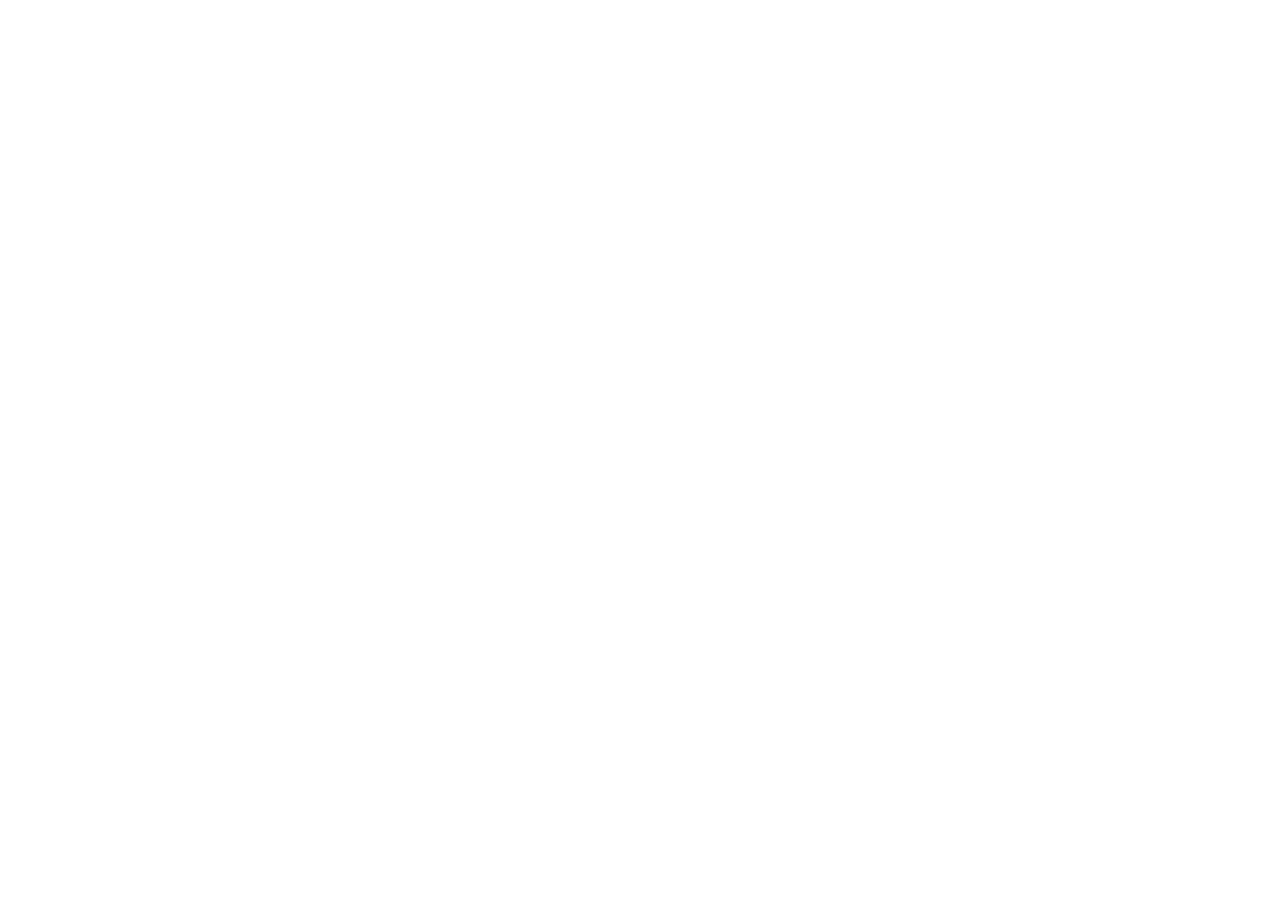
==== login.html @ 79f6e0a3 "init project" ====
<!DOCTYPE html>
<html lang="en">
<head>
    <meta charset="UTF-8">
    <meta name="viewport" content="width=device-width, initial-scale=1.0">
    <meta http-equiv="X-UA-Compatible" content="ie=edge">
    <title>Document</title>
</head>
<body>
    
</body>
</html>
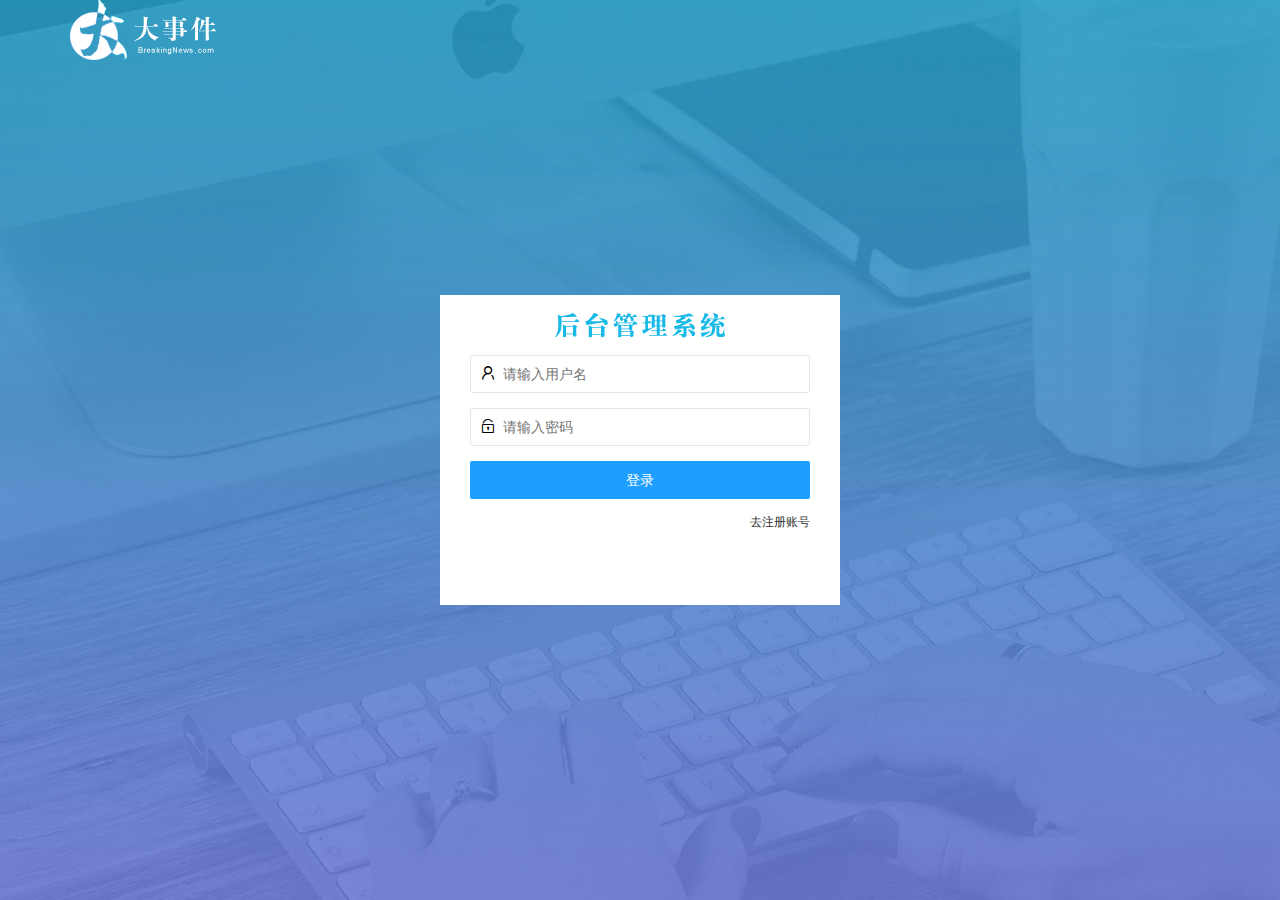
==== commit a96c4624: "完成了登录和注册功能的开发" ====
--- a/login.html
+++ b/login.html
@@ -1,12 +1,92 @@
 <!DOCTYPE html>
 <html lang="en">
+
 <head>
     <meta charset="UTF-8">
     <meta name="viewport" content="width=device-width, initial-scale=1.0">
     <meta http-equiv="X-UA-Compatible" content="ie=edge">
-    <title>Document</title>
+    <title>大事件-登录/注册</title>
+    <!-- 导入layui的css文件 -->
+    <link rel="stylesheet" href="/assets/lib/layui/css/layui.css">
+    <!-- 导入自己的css -->
+    <link rel="stylesheet" href="/assets/css/login.css">
 </head>
+
 <body>
-    
+    <!-- 头部的logo区域 -->
+    <div class="layui-main">
+        <img src="/assets/images/logo.png" alt="" />
+    </div>
+
+    <!-- 登录注册区域 -->
+    <div class="loginAndRegBox">
+        <div class="title-box"></div>
+        <!-- 登录 -->
+        <div class="login-box">
+            <!-- 表单 -->
+            <form class="layui-form" id="form_login">
+                <!-- 用户名 -->
+                <div class="layui-form-item">
+                    <i class="layui-icon layui-icon-username"></i>
+                    <input type="text" name="username" required lay-verify="required" placeholder="请输入用户名"
+                        autocomplete="off" class="layui-input" />
+                </div>
+                <!-- 密码 -->
+                <div class="layui-form-item">
+                    <i class="layui-icon layui-icon-password"></i>
+                    <input type="password" name="password" required lay-verify="required|pwd" placeholder="请输入密码"
+                        autocomplete="off" class="layui-input" />
+                </div>
+                <!-- 登录按钮 -->
+                <div class="layui-form-item">
+                    <button class="layui-btn layui-btn-fluid layui-btn-normal" lay-submit>登录</button>
+                </div>
+                <div class="layui-form-item links">
+                    <a href="JavaScript:;" id="link_reg">去注册账号</a>
+                </div>
+
+            </form>
+        </div>
+        <!-- 注册 -->
+        <div class="reg-box">
+            <form class="layui-form" id="form_reg">
+                <!-- 用户名 -->
+                <div class="layui-form-item">
+                    <i class="layui-icon layui-icon-username"></i>
+                    <input type="text" name="username" required lay-verify="required" placeholder="请输入用户名"
+                        autocomplete="off" class="layui-input" />
+                </div>
+                <!-- 密码 -->
+                <div class="layui-form-item">
+                    <i class="layui-icon layui-icon-password"></i>
+                    <input type="password" name="password" required lay-verify="required|pwd" placeholder="请输入密码"
+                        autocomplete="off" class="layui-input" />
+                </div>
+                <!-- 确认密码 -->
+                <div class="layui-form-item">
+                    <i class="layui-icon layui-icon-password"></i>
+                    <input type="password" name="repassword" required lay-verify="required|pwd|repwd" placeholder="再次确认密码"
+                        autocomplete="off" class="layui-input" />
+                </div>
+                <!-- 注册按钮 -->
+                <div class="layui-form-item">
+                    <button class="layui-btn layui-btn-fluid layui-btn-normal" lay-submit>注册</button>
+                </div>
+                <div class="layui-form-item links">
+                    <a href="JavaScript:;" id="link_login">去登录</a>
+                </div>
+            </form>
+        </div>
+    </div>
+
+    <!-- 导入layui的js文件 -->
+    <script src="/assets/lib/layui/layui.all.js"></script>
+    <!-- 导入jQuery文件 -->
+    <script src="/assets/lib/jquery.js"></script>
+    <!-- 导入自己封装的baseApi文件 -->
+    <script src="/assets/js/baseApi.js"></script>
+    <!-- 导入自己的js -->
+    <script src="/assets/js/login.js"></script>
 </body>
+
 </html>--- a/assets/lib/layui/css/layui.css
+++ b/assets/lib/layui/css/layui.css
@@ -0,0 +1,2 @@
+/** layui-v2.5.5 MIT License By https://www.layui.com */
+ .layui-inline,img{display:inline-block;vertical-align:middle}h1,h2,h3,h4,h5,h6{font-weight:400}.layui-edge,.layui-header,.layui-inline,.layui-main{position:relative}.layui-body,.layui-edge,.layui-elip{overflow:hidden}.layui-btn,.layui-edge,.layui-inline,img{vertical-align:middle}.layui-btn,.layui-disabled,.layui-icon,.layui-unselect{-moz-user-select:none;-webkit-user-select:none;-ms-user-select:none}.layui-elip,.layui-form-checkbox span,.layui-form-pane .layui-form-label{text-overflow:ellipsis;white-space:nowrap}.layui-breadcrumb,.layui-tree-btnGroup{visibility:hidden}blockquote,body,button,dd,div,dl,dt,form,h1,h2,h3,h4,h5,h6,input,li,ol,p,pre,td,textarea,th,ul{margin:0;padding:0;-webkit-tap-highlight-color:rgba(0,0,0,0)}a:active,a:hover{outline:0}img{border:none}li{list-style:none}table{border-collapse:collapse;border-spacing:0}h4,h5,h6{font-size:100%}button,input,optgroup,option,select,textarea{font-family:inherit;font-size:inherit;font-style:inherit;font-weight:inherit;outline:0}pre{white-space:pre-wrap;white-space:-moz-pre-wrap;white-space:-pre-wrap;white-space:-o-pre-wrap;word-wrap:break-word}body{line-height:24px;font:14px Helvetica Neue,Helvetica,PingFang SC,Tahoma,Arial,sans-serif}hr{height:1px;margin:10px 0;border:0;clear:both}a{color:#333;text-decoration:none}a:hover{color:#777}a cite{font-style:normal;*cursor:pointer}.layui-border-box,.layui-border-box *{box-sizing:border-box}.layui-box,.layui-box *{box-sizing:content-box}.layui-clear{clear:both;*zoom:1}.layui-clear:after{content:'\20';clear:both;*zoom:1;display:block;height:0}.layui-inline{*display:inline;*zoom:1}.layui-edge{display:inline-block;width:0;height:0;border-width:6px;border-style:dashed;border-color:transparent}.layui-edge-top{top:-4px;border-bottom-color:#999;border-bottom-style:solid}.layui-edge-right{border-left-color:#999;border-left-style:solid}.layui-edge-bottom{top:2px;border-top-color:#999;border-top-style:solid}.layui-edge-left{border-right-color:#999;border-right-style:solid}.layui-disabled,.layui-disabled:hover{color:#d2d2d2!important;cursor:not-allowed!important}.layui-circle{border-radius:100%}.layui-show{display:block!important}.layui-hide{display:none!important}@font-face{font-family:layui-icon;src:url(../font/iconfont.eot?v=250);src:url(../font/iconfont.eot?v=250#iefix) format('embedded-opentype'),url(../font/iconfont.woff2?v=250) format('woff2'),url(../font/iconfont.woff?v=250) format('woff'),url(../font/iconfont.ttf?v=250) format('truetype'),url(../font/iconfont.svg?v=250#layui-icon) format('svg')}.layui-icon{font-family:layui-icon!important;font-size:16px;font-style:normal;-webkit-font-smoothing:antialiased;-moz-osx-font-smoothing:grayscale}.layui-icon-reply-fill:before{content:"\e611"}.layui-icon-set-fill:before{content:"\e614"}.layui-icon-menu-fill:before{content:"\e60f"}.layui-icon-search:before{content:"\e615"}.layui-icon-share:before{content:"\e641"}.layui-icon-set-sm:before{content:"\e620"}.layui-icon-engine:before{content:"\e628"}.layui-icon-close:before{content:"\1006"}.layui-icon-close-fill:before{content:"\1007"}.layui-icon-chart-screen:before{content:"\e629"}.layui-icon-star:before{content:"\e600"}.layui-icon-circle-dot:before{content:"\e617"}.layui-icon-chat:before{content:"\e606"}.layui-icon-release:before{content:"\e609"}.layui-icon-list:before{content:"\e60a"}.layui-icon-chart:before{content:"\e62c"}.layui-icon-ok-circle:before{content:"\1005"}.layui-icon-layim-theme:before{content:"\e61b"}.layui-icon-table:before{content:"\e62d"}.layui-icon-right:before{content:"\e602"}.layui-icon-left:before{content:"\e603"}.layui-icon-cart-simple:before{content:"\e698"}.layui-icon-face-cry:before{content:"\e69c"}.layui-icon-face-smile:before{content:"\e6af"}.layui-icon-survey:before{content:"\e6b2"}.layui-icon-tree:before{content:"\e62e"}.layui-icon-upload-circle:before{content:"\e62f"}.layui-icon-add-circle:before{content:"\e61f"}.layui-icon-download-circle:before{content:"\e601"}.layui-icon-templeate-1:before{content:"\e630"}.layui-icon-util:before{content:"\e631"}.layui-icon-face-surprised:before{content:"\e664"}.layui-icon-edit:before{content:"\e642"}.layui-icon-speaker:before{content:"\e645"}.layui-icon-down:before{content:"\e61a"}.layui-icon-file:before{content:"\e621"}.layui-icon-layouts:before{content:"\e632"}.layui-icon-rate-half:before{content:"\e6c9"}.layui-icon-add-circle-fine:before{content:"\e608"}.layui-icon-prev-circle:before{content:"\e633"}.layui-icon-read:before{content:"\e705"}.layui-icon-404:before{content:"\e61c"}.layui-icon-carousel:before{content:"\e634"}.layui-icon-help:before{content:"\e607"}.layui-icon-code-circle:before{content:"\e635"}.layui-icon-water:before{content:"\e636"}.layui-icon-username:before{content:"\e66f"}.layui-icon-find-fill:before{content:"\e670"}.layui-icon-about:before{content:"\e60b"}.layui-icon-location:before{content:"\e715"}.layui-icon-up:before{content:"\e619"}.layui-icon-pause:before{content:"\e651"}.layui-icon-date:before{content:"\e637"}.layui-icon-layim-uploadfile:before{content:"\e61d"}.layui-icon-delete:before{content:"\e640"}.layui-icon-play:before{content:"\e652"}.layui-icon-top:before{content:"\e604"}.layui-icon-friends:before{content:"\e612"}.layui-icon-refresh-3:before{content:"\e9aa"}.layui-icon-ok:before{content:"\e605"}.layui-icon-layer:before{content:"\e638"}.layui-icon-face-smile-fine:before{content:"\e60c"}.layui-icon-dollar:before{content:"\e659"}.layui-icon-group:before{content:"\e613"}.layui-icon-layim-download:before{content:"\e61e"}.layui-icon-picture-fine:before{content:"\e60d"}.layui-icon-link:before{content:"\e64c"}.layui-icon-diamond:before{content:"\e735"}.layui-icon-log:before{content:"\e60e"}.layui-icon-rate-solid:before{content:"\e67a"}.layui-icon-fonts-del:before{content:"\e64f"}.layui-icon-unlink:before{content:"\e64d"}.layui-icon-fonts-clear:before{content:"\e639"}.layui-icon-triangle-r:before{content:"\e623"}.layui-icon-circle:before{content:"\e63f"}.layui-icon-radio:before{content:"\e643"}.layui-icon-align-center:before{content:"\e647"}.layui-icon-align-right:before{content:"\e648"}.layui-icon-align-left:before{content:"\e649"}.layui-icon-loading-1:before{content:"\e63e"}.layui-icon-return:before{content:"\e65c"}.layui-icon-fonts-strong:before{content:"\e62b"}.layui-icon-upload:before{content:"\e67c"}.layui-icon-dialogue:before{content:"\e63a"}.layui-icon-video:before{content:"\e6ed"}.layui-icon-headset:before{content:"\e6fc"}.layui-icon-cellphone-fine:before{content:"\e63b"}.layui-icon-add-1:before{content:"\e654"}.layui-icon-face-smile-b:before{content:"\e650"}.layui-icon-fonts-html:before{content:"\e64b"}.layui-icon-form:before{content:"\e63c"}.layui-icon-cart:before{content:"\e657"}.layui-icon-camera-fill:before{content:"\e65d"}.layui-icon-tabs:before{content:"\e62a"}.layui-icon-fonts-code:before{content:"\e64e"}.layui-icon-fire:before{content:"\e756"}.layui-icon-set:before{content:"\e716"}.layui-icon-fonts-u:before{content:"\e646"}.layui-icon-triangle-d:before{content:"\e625"}.layui-icon-tips:before{content:"\e702"}.layui-icon-picture:before{content:"\e64a"}.layui-icon-more-vertical:before{content:"\e671"}.layui-icon-flag:before{content:"\e66c"}.layui-icon-loading:before{content:"\e63d"}.layui-icon-fonts-i:before{content:"\e644"}.layui-icon-refresh-1:before{content:"\e666"}.layui-icon-rmb:before{content:"\e65e"}.layui-icon-home:before{content:"\e68e"}.layui-icon-user:before{content:"\e770"}.layui-icon-notice:before{content:"\e667"}.layui-icon-login-weibo:before{content:"\e675"}.layui-icon-voice:before{content:"\e688"}.layui-icon-upload-drag:before{content:"\e681"}.layui-icon-login-qq:before{content:"\e676"}.layui-icon-snowflake:before{content:"\e6b1"}.layui-icon-file-b:before{content:"\e655"}.layui-icon-template:before{content:"\e663"}.layui-icon-auz:before{content:"\e672"}.layui-icon-console:before{content:"\e665"}.layui-icon-app:before{content:"\e653"}.layui-icon-prev:before{content:"\e65a"}.layui-icon-website:before{content:"\e7ae"}.layui-icon-next:before{content:"\e65b"}.layui-icon-component:before{content:"\e857"}.layui-icon-more:before{content:"\e65f"}.layui-icon-login-wechat:before{content:"\e677"}.layui-icon-shrink-right:before{content:"\e668"}.layui-icon-spread-left:before{content:"\e66b"}.layui-icon-camera:before{content:"\e660"}.layui-icon-note:before{content:"\e66e"}.layui-icon-refresh:before{content:"\e669"}.layui-icon-female:before{content:"\e661"}.layui-icon-male:before{content:"\e662"}.layui-icon-password:before{content:"\e673"}.layui-icon-senior:before{content:"\e674"}.layui-icon-theme:before{content:"\e66a"}.layui-icon-tread:before{content:"\e6c5"}.layui-icon-praise:before{content:"\e6c6"}.layui-icon-star-fill:before{content:"\e658"}.layui-icon-rate:before{content:"\e67b"}.layui-icon-template-1:before{content:"\e656"}.layui-icon-vercode:before{content:"\e679"}.layui-icon-cellphone:before{content:"\e678"}.layui-icon-screen-full:before{content:"\e622"}.layui-icon-screen-restore:before{content:"\e758"}.layui-icon-cols:before{content:"\e610"}.layui-icon-export:before{content:"\e67d"}.layui-icon-print:before{content:"\e66d"}.layui-icon-slider:before{content:"\e714"}.layui-icon-addition:before{content:"\e624"}.layui-icon-subtraction:before{content:"\e67e"}.layui-icon-service:before{content:"\e626"}.layui-icon-transfer:before{content:"\e691"}.layui-main{width:1140px;margin:0 auto}.layui-header{z-index:1000;height:60px}.layui-header a:hover{transition:all .5s;-webkit-transition:all .5s}.layui-side{position:fixed;left:0;top:0;bottom:0;z-index:999;width:200px;overflow-x:hidden}.layui-side-scroll{position:relative;width:220px;height:100%;overflow-x:hidden}.layui-body{position:absolute;left:200px;right:0;top:0;bottom:0;z-index:998;width:auto;overflow-y:auto;box-sizing:border-box}.layui-layout-body{overflow:hidden}.layui-layout-admin .layui-header{background-color:#23262E}.layui-layout-admin .layui-side{top:60px;width:200px;overflow-x:hidden}.layui-layout-admin .layui-body{position:fixed;top:60px;bottom:44px}.layui-layout-admin .layui-main{width:auto;margin:0 15px}.layui-layout-admin .layui-footer{position:fixed;left:200px;right:0;bottom:0;height:44px;line-height:44px;padding:0 15px;background-color:#eee}.layui-layout-admin .layui-logo{position:absolute;left:0;top:0;width:200px;height:100%;line-height:60px;text-align:center;color:#009688;font-size:16px}.layui-layout-admin .layui-header .layui-nav{background:0 0}.layui-layout-left{position:absolute!important;left:200px;top:0}.layui-layout-right{position:absolute!important;right:0;top:0}.layui-container{position:relative;margin:0 auto;padding:0 15px;box-sizing:border-box}.layui-fluid{position:relative;margin:0 auto;padding:0 15px}.layui-row:after,.layui-row:before{content:'';display:block;clear:both}.layui-col-lg1,.layui-col-lg10,.layui-col-lg11,.layui-col-lg12,.layui-col-lg2,.layui-col-lg3,.layui-col-lg4,.layui-col-lg5,.layui-col-lg6,.layui-col-lg7,.layui-col-lg8,.layui-col-lg9,.layui-col-md1,.layui-col-md10,.layui-col-md11,.layui-col-md12,.layui-col-md2,.layui-col-md3,.layui-col-md4,.layui-col-md5,.layui-col-md6,.layui-col-md7,.layui-col-md8,.layui-col-md9,.layui-col-sm1,.layui-col-sm10,.layui-col-sm11,.layui-col-sm12,.layui-col-sm2,.layui-col-sm3,.layui-col-sm4,.layui-col-sm5,.layui-col-sm6,.layui-col-sm7,.layui-col-sm8,.layui-col-sm9,.layui-col-xs1,.layui-col-xs10,.layui-col-xs11,.layui-col-xs12,.layui-col-xs2,.layui-col-xs3,.layui-col-xs4,.layui-col-xs5,.layui-col-xs6,.layui-col-xs7,.layui-col-xs8,.layui-col-xs9{position:relative;display:block;box-sizing:border-box}.layui-col-xs1,.layui-col-xs10,.layui-col-xs11,.layui-col-xs12,.layui-col-xs2,.layui-col-xs3,.layui-col-xs4,.layui-col-xs5,.layui-col-xs6,.layui-col-xs7,.layui-col-xs8,.layui-col-xs9{float:left}.layui-col-xs1{width:8.33333333%}.layui-col-xs2{width:16.66666667%}.layui-col-xs3{width:25%}.layui-col-xs4{width:33.33333333%}.layui-col-xs5{width:41.66666667%}.layui-col-xs6{width:50%}.layui-col-xs7{width:58.33333333%}.layui-col-xs8{width:66.66666667%}.layui-col-xs9{width:75%}.layui-col-xs10{width:83.33333333%}.layui-col-xs11{width:91.66666667%}.layui-col-xs12{width:100%}.layui-col-xs-offset1{margin-left:8.33333333%}.layui-col-xs-offset2{margin-left:16.66666667%}.layui-col-xs-offset3{margin-left:25%}.layui-col-xs-offset4{margin-left:33.33333333%}.layui-col-xs-offset5{margin-left:41.66666667%}.layui-col-xs-offset6{margin-left:50%}.layui-col-xs-offset7{margin-left:58.33333333%}.layui-col-xs-offset8{margin-left:66.66666667%}.layui-col-xs-offset9{margin-left:75%}.layui-col-xs-offset10{margin-left:83.33333333%}.layui-col-xs-offset11{margin-left:91.66666667%}.layui-col-xs-offset12{margin-left:100%}@media screen and (max-width:768px){.layui-hide-xs{display:none!important}.layui-show-xs-block{display:block!important}.layui-show-xs-inline{display:inline!important}.layui-show-xs-inline-block{display:inline-block!important}}@media screen and (min-width:768px){.layui-container{width:750px}.layui-hide-sm{display:none!important}.layui-show-sm-block{display:block!important}.layui-show-sm-inline{display:inline!important}.layui-show-sm-inline-block{display:inline-block!important}.layui-col-sm1,.layui-col-sm10,.layui-col-sm11,.layui-col-sm12,.layui-col-sm2,.layui-col-sm3,.layui-col-sm4,.layui-col-sm5,.layui-col-sm6,.layui-col-sm7,.layui-col-sm8,.layui-col-sm9{float:left}.layui-col-sm1{width:8.33333333%}.layui-col-sm2{width:16.66666667%}.layui-col-sm3{width:25%}.layui-col-sm4{width:33.33333333%}.layui-col-sm5{width:41.66666667%}.layui-col-sm6{width:50%}.layui-col-sm7{width:58.33333333%}.layui-col-sm8{width:66.66666667%}.layui-col-sm9{width:75%}.layui-col-sm10{width:83.33333333%}.layui-col-sm11{width:91.66666667%}.layui-col-sm12{width:100%}.layui-col-sm-offset1{margin-left:8.33333333%}.layui-col-sm-offset2{margin-left:16.66666667%}.layui-col-sm-offset3{margin-left:25%}.layui-col-sm-offset4{margin-left:33.33333333%}.layui-col-sm-offset5{margin-left:41.66666667%}.layui-col-sm-offset6{margin-left:50%}.layui-col-sm-offset7{margin-left:58.33333333%}.layui-col-sm-offset8{margin-left:66.66666667%}.layui-col-sm-offset9{margin-left:75%}.layui-col-sm-offset10{margin-left:83.33333333%}.layui-col-sm-offset11{margin-left:91.66666667%}.layui-col-sm-offset12{margin-left:100%}}@media screen and (min-width:992px){.layui-container{width:970px}.layui-hide-md{display:none!important}.layui-show-md-block{display:block!important}.layui-show-md-inline{display:inline!important}.layui-show-md-inline-block{display:inline-block!important}.layui-col-md1,.layui-col-md10,.layui-col-md11,.layui-col-md12,.layui-col-md2,.layui-col-md3,.layui-col-md4,.layui-col-md5,.layui-col-md6,.layui-col-md7,.layui-col-md8,.layui-col-md9{float:left}.layui-col-md1{width:8.33333333%}.layui-col-md2{width:16.66666667%}.layui-col-md3{width:25%}.layui-col-md4{width:33.33333333%}.layui-col-md5{width:41.66666667%}.layui-col-md6{width:50%}.layui-col-md7{width:58.33333333%}.layui-col-md8{width:66.66666667%}.layui-col-md9{width:75%}.layui-col-md10{width:83.33333333%}.layui-col-md11{width:91.66666667%}.layui-col-md12{width:100%}.layui-col-md-offset1{margin-left:8.33333333%}.layui-col-md-offset2{margin-left:16.66666667%}.layui-col-md-offset3{margin-left:25%}.layui-col-md-offset4{margin-left:33.33333333%}.layui-col-md-offset5{margin-left:41.66666667%}.layui-col-md-offset6{margin-left:50%}.layui-col-md-offset7{margin-left:58.33333333%}.layui-col-md-offset8{margin-left:66.66666667%}.layui-col-md-offset9{margin-left:75%}.layui-col-md-offset10{margin-left:83.33333333%}.layui-col-md-offset11{margin-left:91.66666667%}.layui-col-md-offset12{margin-left:100%}}@media screen and (min-width:1200px){.layui-container{width:1170px}.layui-hide-lg{display:none!important}.layui-show-lg-block{display:block!important}.layui-show-lg-inline{display:inline!important}.layui-show-lg-inline-block{display:inline-block!important}.layui-col-lg1,.layui-col-lg10,.layui-col-lg11,.layui-col-lg12,.layui-col-lg2,.layui-col-lg3,.layui-col-lg4,.layui-col-lg5,.layui-col-lg6,.layui-col-lg7,.layui-col-lg8,.layui-col-lg9{float:left}.layui-col-lg1{width:8.33333333%}.layui-col-lg2{width:16.66666667%}.layui-col-lg3{width:25%}.layui-col-lg4{width:33.33333333%}.layui-col-lg5{width:41.66666667%}.layui-col-lg6{width:50%}.layui-col-lg7{width:58.33333333%}.layui-col-lg8{width:66.66666667%}.layui-col-lg9{width:75%}.layui-col-lg10{width:83.33333333%}.layui-col-lg11{width:91.66666667%}.layui-col-lg12{width:100%}.layui-col-lg-offset1{margin-left:8.33333333%}.layui-col-lg-offset2{margin-left:16.66666667%}.layui-col-lg-offset3{margin-left:25%}.layui-col-lg-offset4{margin-left:33.33333333%}.layui-col-lg-offset5{margin-left:41.66666667%}.layui-col-lg-offset6{margin-left:50%}.layui-col-lg-offset7{margin-left:58.33333333%}.layui-col-lg-offset8{margin-left:66.66666667%}.layui-col-lg-offset9{margin-left:75%}.layui-col-lg-offset10{margin-left:83.33333333%}.layui-col-lg-offset11{margin-left:91.66666667%}.layui-col-lg-offset12{margin-left:100%}}.layui-col-space1{margin:-.5px}.layui-col-space1>*{padding:.5px}.layui-col-space3{margin:-1.5px}.layui-col-space3>*{padding:1.5px}.layui-col-space5{margin:-2.5px}.layui-col-space5>*{padding:2.5px}.layui-col-space8{margin:-3.5px}.layui-col-space8>*{padding:3.5px}.layui-col-space10{margin:-5px}.layui-col-space10>*{padding:5px}.layui-col-space12{margin:-6px}.layui-col-space12>*{padding:6px}.layui-col-space15{margin:-7.5px}.layui-col-space15>*{padding:7.5px}.layui-col-space18{margin:-9px}.layui-col-space18>*{padding:9px}.layui-col-space20{margin:-10px}.layui-col-space20>*{padding:10px}.layui-col-space22{margin:-11px}.layui-col-space22>*{padding:11px}.layui-col-space25{margin:-12.5px}.layui-col-space25>*{padding:12.5px}.layui-col-space30{margin:-15px}.layui-col-space30>*{padding:15px}.layui-btn,.layui-input,.layui-select,.layui-textarea,.layui-upload-button{outline:0;-webkit-appearance:none;transition:all .3s;-webkit-transition:all .3s;box-sizing:border-box}.layui-elem-quote{margin-bottom:10px;padding:15px;line-height:22px;border-left:5px solid #009688;border-radius:0 2px 2px 0;background-color:#f2f2f2}.layui-quote-nm{border-style:solid;border-width:1px 1px 1px 5px;background:0 0}.layui-elem-field{margin-bottom:10px;padding:0;border-width:1px;border-style:solid}.layui-elem-field legend{margin-left:20px;padding:0 10px;font-size:20px;font-weight:300}.layui-field-title{margin:10px 0 20px;border-width:1px 0 0}.layui-field-box{padding:10px 15px}.layui-field-title .layui-field-box{padding:10px 0}.layui-progress{position:relative;height:6px;border-radius:20px;background-color:#e2e2e2}.layui-progress-bar{position:absolute;left:0;top:0;width:0;max-width:100%;height:6px;border-radius:20px;text-align:right;background-color:#5FB878;transition:all .3s;-webkit-transition:all .3s}.layui-progress-big,.layui-progress-big .layui-progress-bar{height:18px;line-height:18px}.layui-progress-text{position:relative;top:-20px;line-height:18px;font-size:12px;color:#666}.layui-progress-big .layui-progress-text{position:static;padding:0 10px;color:#fff}.layui-collapse{border-width:1px;border-style:solid;border-radius:2px}.layui-colla-content,.layui-colla-item{border-top-width:1px;border-top-style:solid}.layui-colla-item:first-child{border-top:none}.layui-colla-title{position:relative;height:42px;line-height:42px;padding:0 15px 0 35px;color:#333;background-color:#f2f2f2;cursor:pointer;font-size:14px;overflow:hidden}.layui-colla-content{display:none;padding:10px 15px;line-height:22px;color:#666}.layui-colla-icon{position:absolute;left:15px;top:0;font-size:14px}.layui-card{margin-bottom:15px;border-radius:2px;background-color:#fff;box-shadow:0 1px 2px 0 rgba(0,0,0,.05)}.layui-card:last-child{margin-bottom:0}.layui-card-header{position:relative;height:42px;line-height:42px;padding:0 15px;border-bottom:1px solid #f6f6f6;color:#333;border-radius:2px 2px 0 0;font-size:14px}.layui-bg-black,.layui-bg-blue,.layui-bg-cyan,.layui-bg-green,.layui-bg-orange,.layui-bg-red{color:#fff!important}.layui-card-body{position:relative;padding:10px 15px;line-height:24px}.layui-card-body[pad15]{padding:15px}.layui-card-body[pad20]{padding:20px}.layui-card-body .layui-table{margin:5px 0}.layui-card .layui-tab{margin:0}.layui-panel-window{position:relative;padding:15px;border-radius:0;border-top:5px solid #E6E6E6;background-color:#fff}.layui-auxiliar-moving{position:fixed;left:0;right:0;top:0;bottom:0;width:100%;height:100%;background:0 0;z-index:9999999999}.layui-form-label,.layui-form-mid,.layui-form-select,.layui-input-block,.layui-input-inline,.layui-textarea{position:relative}.layui-bg-red{background-color:#FF5722!important}.layui-bg-orange{background-color:#FFB800!important}.layui-bg-green{background-color:#009688!important}.layui-bg-cyan{background-color:#2F4056!important}.layui-bg-blue{background-color:#1E9FFF!important}.layui-bg-black{background-color:#393D49!important}.layui-bg-gray{background-color:#eee!important;color:#666!important}.layui-badge-rim,.layui-colla-content,.layui-colla-item,.layui-collapse,.layui-elem-field,.layui-form-pane .layui-form-item[pane],.layui-form-pane .layui-form-label,.layui-input,.layui-layedit,.layui-layedit-tool,.layui-quote-nm,.layui-select,.layui-tab-bar,.layui-tab-card,.layui-tab-title,.layui-tab-title .layui-this:after,.layui-textarea{border-color:#e6e6e6}.layui-timeline-item:before,hr{background-color:#e6e6e6}.layui-text{line-height:22px;font-size:14px;color:#666}.layui-text h1,.layui-text h2,.layui-text h3{font-weight:500;color:#333}.layui-text h1{font-size:30px}.layui-text h2{font-size:24px}.layui-text h3{font-size:18px}.layui-text a:not(.layui-btn){color:#01AAED}.layui-text a:not(.layui-btn):hover{text-decoration:underline}.layui-text ul{padding:5px 0 5px 15px}.layui-text ul li{margin-top:5px;list-style-type:disc}.layui-text em,.layui-word-aux{color:#999!important;padding:0 5px!important}.layui-btn{display:inline-block;height:38px;line-height:38px;padding:0 18px;background-color:#009688;color:#fff;white-space:nowrap;text-align:center;font-size:14px;border:none;border-radius:2px;cursor:pointer}.layui-btn:hover{opacity:.8;filter:alpha(opacity=80);color:#fff}.layui-btn:active{opacity:1;filter:alpha(opacity=100)}.layui-btn+.layui-btn{margin-left:10px}.layui-btn-container{font-size:0}.layui-btn-container .layui-btn{margin-right:10px;margin-bottom:10px}.layui-btn-container .layui-btn+.layui-btn{margin-left:0}.layui-table .layui-btn-container .layui-btn{margin-bottom:9px}.layui-btn-radius{border-radius:100px}.layui-btn .layui-icon{margin-right:3px;font-size:18px;vertical-align:bottom;vertical-align:middle\9}.layui-btn-primary{border:1px solid #C9C9C9;background-color:#fff;color:#555}.layui-btn-primary:hover{border-color:#009688;color:#333}.layui-btn-normal{background-color:#1E9FFF}.layui-btn-warm{background-color:#FFB800}.layui-btn-danger{background-color:#FF5722}.layui-btn-checked{background-color:#5FB878}.layui-btn-disabled,.layui-btn-disabled:active,.layui-btn-disabled:hover{border:1px solid #e6e6e6;background-color:#FBFBFB;color:#C9C9C9;cursor:not-allowed;opacity:1}.layui-btn-lg{height:44px;line-height:44px;padding:0 25px;font-size:16px}.layui-btn-sm{height:30px;line-height:30px;padding:0 10px;font-size:12px}.layui-btn-sm i{font-size:16px!important}.layui-btn-xs{height:22px;line-height:22px;padding:0 5px;font-size:12px}.layui-btn-xs i{font-size:14px!important}.layui-btn-group{display:inline-block;vertical-align:middle;font-size:0}.layui-btn-group .layui-btn{margin-left:0!important;margin-right:0!important;border-left:1px solid rgba(255,255,255,.5);border-radius:0}.layui-btn-group .layui-btn-primary{border-left:none}.layui-btn-group .layui-btn-primary:hover{border-color:#C9C9C9;color:#009688}.layui-btn-group .layui-btn:first-child{border-left:none;border-radius:2px 0 0 2px}.layui-btn-group .layui-btn-primary:first-child{border-left:1px solid #c9c9c9}.layui-btn-group .layui-btn:last-child{border-radius:0 2px 2px 0}.layui-btn-group .layui-btn+.layui-btn{margin-left:0}.layui-btn-group+.layui-btn-group{margin-left:10px}.layui-btn-fluid{width:100%}.layui-input,.layui-select,.layui-textarea{height:38px;line-height:1.3;line-height:38px\9;border-width:1px;border-style:solid;background-color:#fff;border-radius:2px}.layui-input::-webkit-input-placeholder,.layui-select::-webkit-input-placeholder,.layui-textarea::-webkit-input-placeholder{line-height:1.3}.layui-input,.layui-textarea{display:block;width:100%;padding-left:10px}.layui-input:hover,.layui-textarea:hover{border-color:#D2D2D2!important}.layui-input:focus,.layui-textarea:focus{border-color:#C9C9C9!important}.layui-textarea{min-height:100px;height:auto;line-height:20px;padding:6px 10px;resize:vertical}.layui-select{padding:0 10px}.layui-form input[type=checkbox],.layui-form input[type=radio],.layui-form select{display:none}.layui-form [lay-ignore]{display:initial}.layui-form-item{margin-bottom:15px;clear:both;*zoom:1}.layui-form-item:after{content:'\20';clear:both;*zoom:1;display:block;height:0}.layui-form-label{float:left;display:block;padding:9px 15px;width:80px;font-weight:400;line-height:20px;text-align:right}.layui-form-label-col{display:block;float:none;padding:9px 0;line-height:20px;text-align:left}.layui-form-item .layui-inline{margin-bottom:5px;margin-right:10px}.layui-input-block{margin-left:110px;min-height:36px}.layui-input-inline{display:inline-block;vertical-align:middle}.layui-form-item .layui-input-inline{float:left;width:190px;margin-right:10px}.layui-form-text .layui-input-inline{width:auto}.layui-form-mid{float:left;display:block;padding:9px 0!important;line-height:20px;margin-right:10px}.layui-form-danger+.layui-form-select .layui-input,.layui-form-danger:focus{border-color:#FF5722!important}.layui-form-select .layui-input{padding-right:30px;cursor:pointer}.layui-form-select .layui-edge{position:absolute;right:10px;top:50%;margin-top:-3px;cursor:pointer;border-width:6px;border-top-color:#c2c2c2;border-top-style:solid;transition:all .3s;-webkit-transition:all .3s}.layui-form-select dl{display:none;position:absolute;left:0;top:42px;padding:5px 0;z-index:899;min-width:100%;border:1px solid #d2d2d2;max-height:300px;overflow-y:auto;background-color:#fff;border-radius:2px;box-shadow:0 2px 4px rgba(0,0,0,.12);box-sizing:border-box}.layui-form-select dl dd,.layui-form-select dl dt{padding:0 10px;line-height:36px;white-space:nowrap;overflow:hidden;text-overflow:ellipsis}.layui-form-select dl dt{font-size:12px;color:#999}.layui-form-select dl dd{cursor:pointer}.layui-form-select dl dd:hover{background-color:#f2f2f2;-webkit-transition:.5s all;transition:.5s all}.layui-form-select .layui-select-group dd{padding-left:20px}.layui-form-select dl dd.layui-select-tips{padding-left:10px!important;color:#999}.layui-form-select dl dd.layui-this{background-color:#5FB878;color:#fff}.layui-form-checkbox,.layui-form-select dl dd.layui-disabled{background-color:#fff}.layui-form-selected dl{display:block}.layui-form-checkbox,.layui-form-checkbox *,.layui-form-switch{display:inline-block;vertical-align:middle}.layui-form-selected .layui-edge{margin-top:-9px;-webkit-transform:rotate(180deg);transform:rotate(180deg);margin-top:-3px\9}:root .layui-form-selected .layui-edge{margin-top:-9px\0/IE9}.layui-form-selectup dl{top:auto;bottom:42px}.layui-select-none{margin:5px 0;text-align:center;color:#999}.layui-select-disabled .layui-disabled{border-color:#eee!important}.layui-select-disabled .layui-edge{border-top-color:#d2d2d2}.layui-form-checkbox{position:relative;height:30px;line-height:30px;margin-right:10px;padding-right:30px;cursor:pointer;font-size:0;-webkit-transition:.1s linear;transition:.1s linear;box-sizing:border-box}.layui-form-checkbox span{padding:0 10px;height:100%;font-size:14px;border-radius:2px 0 0 2px;background-color:#d2d2d2;color:#fff;overflow:hidden}.layui-form-checkbox:hover span{background-color:#c2c2c2}.layui-form-checkbox i{position:absolute;right:0;top:0;width:30px;height:28px;border:1px solid #d2d2d2;border-left:none;border-radius:0 2px 2px 0;color:#fff;font-size:20px;text-align:center}.layui-form-checkbox:hover i{border-color:#c2c2c2;color:#c2c2c2}.layui-form-checked,.layui-form-checked:hover{border-color:#5FB878}.layui-form-checked span,.layui-form-checked:hover span{background-color:#5FB878}.layui-form-checked i,.layui-form-checked:hover i{color:#5FB878}.layui-form-item .layui-form-checkbox{margin-top:4px}.layui-form-checkbox[lay-skin=primary]{height:auto!important;line-height:normal!important;min-width:18px;min-height:18px;border:none!important;margin-right:0;padding-left:28px;padding-right:0;background:0 0}.layui-form-checkbox[lay-skin=primary] span{padding-left:0;padding-right:15px;line-height:18px;background:0 0;color:#666}.layui-form-checkbox[lay-skin=primary] i{right:auto;left:0;width:16px;height:16px;line-height:16px;border:1px solid #d2d2d2;font-size:12px;border-radius:2px;background-color:#fff;-webkit-transition:.1s linear;transition:.1s linear}.layui-form-checkbox[lay-skin=primary]:hover i{border-color:#5FB878;color:#fff}.layui-form-checked[lay-skin=primary] i{border-color:#5FB878!important;background-color:#5FB878;color:#fff}.layui-checkbox-disbaled[lay-skin=primary] span{background:0 0!important;color:#c2c2c2}.layui-checkbox-disbaled[lay-skin=primary]:hover i{border-color:#d2d2d2}.layui-form-item .layui-form-checkbox[lay-skin=primary]{margin-top:10px}.layui-form-switch{position:relative;height:22px;line-height:22px;min-width:35px;padding:0 5px;margin-top:8px;border:1px solid #d2d2d2;border-radius:20px;cursor:pointer;background-color:#fff;-webkit-transition:.1s linear;transition:.1s linear}.layui-form-switch i{position:absolute;left:5px;top:3px;width:16px;height:16px;border-radius:20px;background-color:#d2d2d2;-webkit-transition:.1s linear;transition:.1s linear}.layui-form-switch em{position:relative;top:0;width:25px;margin-left:21px;padding:0!important;text-align:center!important;color:#999!important;font-style:normal!important;font-size:12px}.layui-form-onswitch{border-color:#5FB878;background-color:#5FB878}.layui-checkbox-disbaled,.layui-checkbox-disbaled i{border-color:#e2e2e2!important}.layui-form-onswitch i{left:100%;margin-left:-21px;background-color:#fff}.layui-form-onswitch em{margin-left:5px;margin-right:21px;color:#fff!important}.layui-checkbox-disbaled span{background-color:#e2e2e2!important}.layui-checkbox-disbaled:hover i{color:#fff!important}[lay-radio]{display:none}.layui-form-radio,.layui-form-radio *{display:inline-block;vertical-align:middle}.layui-form-radio{line-height:28px;margin:6px 10px 0 0;padding-right:10px;cursor:pointer;font-size:0}.layui-form-radio *{font-size:14px}.layui-form-radio>i{margin-right:8px;font-size:22px;color:#c2c2c2}.layui-form-radio>i:hover,.layui-form-radioed>i{color:#5FB878}.layui-radio-disbaled>i{color:#e2e2e2!important}.layui-form-pane .layui-form-label{width:110px;padding:8px 15px;height:38px;line-height:20px;border-width:1px;border-style:solid;border-radius:2px 0 0 2px;text-align:center;background-color:#FBFBFB;overflow:hidden;box-sizing:border-box}.layui-form-pane .layui-input-inline{margin-left:-1px}.layui-form-pane .layui-input-block{margin-left:110px;left:-1px}.layui-form-pane .layui-input{border-radius:0 2px 2px 0}.layui-form-pane .layui-form-text .layui-form-label{float:none;width:100%;border-radius:2px;box-sizing:border-box;text-align:left}.layui-form-pane .layui-form-text .layui-input-inline{display:block;margin:0;top:-1px;clear:both}.layui-form-pane .layui-form-text .layui-input-block{margin:0;left:0;top:-1px}.layui-form-pane .layui-form-text .layui-textarea{min-height:100px;border-radius:0 0 2px 2px}.layui-form-pane .layui-form-checkbox{margin:4px 0 4px 10px}.layui-form-pane .layui-form-radio,.layui-form-pane .layui-form-switch{margin-top:6px;margin-left:10px}.layui-form-pane .layui-form-item[pane]{position:relative;border-width:1px;border-style:solid}.layui-form-pane .layui-form-item[pane] .layui-form-label{position:absolute;left:0;top:0;height:100%;border-width:0 1px 0 0}.layui-form-pane .layui-form-item[pane] .layui-input-inline{margin-left:110px}@media screen and (max-width:450px){.layui-form-item .layui-form-label{text-overflow:ellipsis;overflow:hidden;white-space:nowrap}.layui-form-item .layui-inline{display:block;margin-right:0;margin-bottom:20px;clear:both}.layui-form-item .layui-inline:after{content:'\20';clear:both;display:block;height:0}.layui-form-item .layui-input-inline{display:block;float:none;left:-3px;width:auto;margin:0 0 10px 112px}.layui-form-item .layui-input-inline+.layui-form-mid{margin-left:110px;top:-5px;padding:0}.layui-form-item .layui-form-checkbox{margin-right:5px;margin-bottom:5px}}.layui-layedit{border-width:1px;border-style:solid;border-radius:2px}.layui-layedit-tool{padding:3px 5px;border-bottom-width:1px;border-bottom-style:solid;font-size:0}.layedit-tool-fixed{position:fixed;top:0;border-top:1px solid #e2e2e2}.layui-layedit-tool .layedit-tool-mid,.layui-layedit-tool .layui-icon{display:inline-block;vertical-align:middle;text-align:center;font-size:14px}.layui-layedit-tool .layui-icon{position:relative;width:32px;height:30px;line-height:30px;margin:3px 5px;color:#777;cursor:pointer;border-radius:2px}.layui-layedit-tool .layui-icon:hover{color:#393D49}.layui-layedit-tool .layui-icon:active{color:#000}.layui-layedit-tool .layedit-tool-active{background-color:#e2e2e2;color:#000}.layui-layedit-tool .layui-disabled,.layui-layedit-tool .layui-disabled:hover{color:#d2d2d2;cursor:not-allowed}.layui-layedit-tool .layedit-tool-mid{width:1px;height:18px;margin:0 10px;background-color:#d2d2d2}.layedit-tool-html{width:50px!important;font-size:30px!important}.layedit-tool-b,.layedit-tool-code,.layedit-tool-help{font-size:16px!important}.layedit-tool-d,.layedit-tool-face,.layedit-tool-image,.layedit-tool-unlink{font-size:18px!important}.layedit-tool-image input{position:absolute;font-size:0;left:0;top:0;width:100%;height:100%;opacity:.01;filter:Alpha(opacity=1);cursor:pointer}.layui-layedit-iframe iframe{display:block;width:100%}#LAY_layedit_code{overflow:hidden}.layui-laypage{display:inline-block;*display:inline;*zoom:1;vertical-align:middle;margin:10px 0;font-size:0}.layui-laypage>a:first-child,.layui-laypage>a:first-child em{border-radius:2px 0 0 2px}.layui-laypage>a:last-child,.layui-laypage>a:last-child em{border-radius:0 2px 2px 0}.layui-laypage>:first-child{margin-left:0!important}.layui-laypage>:last-child{margin-right:0!important}.layui-laypage a,.layui-laypage button,.layui-laypage input,.layui-laypage select,.layui-laypage span{border:1px solid #e2e2e2}.layui-laypage a,.layui-laypage span{display:inline-block;*display:inline;*zoom:1;vertical-align:middle;padding:0 15px;height:28px;line-height:28px;margin:0 -1px 5px 0;background-color:#fff;color:#333;font-size:12px}.layui-flow-more a *,.layui-laypage input,.layui-table-view select[lay-ignore]{display:inline-block}.layui-laypage a:hover{color:#009688}.layui-laypage em{font-style:normal}.layui-laypage .layui-laypage-spr{color:#999;font-weight:700}.layui-laypage a{text-decoration:none}.layui-laypage .layui-laypage-curr{position:relative}.layui-laypage .layui-laypage-curr em{position:relative;color:#fff}.layui-laypage .layui-laypage-curr .layui-laypage-em{position:absolute;left:-1px;top:-1px;padding:1px;width:100%;height:100%;background-color:#009688}.layui-laypage-em{border-radius:2px}.layui-laypage-next em,.layui-laypage-prev em{font-family:Sim sun;font-size:16px}.layui-laypage .layui-laypage-count,.layui-laypage .layui-laypage-limits,.layui-laypage .layui-laypage-refresh,.layui-laypage .layui-laypage-skip{margin-left:10px;margin-right:10px;padding:0;border:none}.layui-laypage .layui-laypage-limits,.layui-laypage .layui-laypage-refresh{vertical-align:top}.layui-laypage .layui-laypage-refresh i{font-size:18px;cursor:pointer}.layui-laypage select{height:22px;padding:3px;border-radius:2px;cursor:pointer}.layui-laypage .layui-laypage-skip{height:30px;line-height:30px;color:#999}.layui-laypage button,.layui-laypage input{height:30px;line-height:30px;border-radius:2px;vertical-align:top;background-color:#fff;box-sizing:border-box}.layui-laypage input{width:40px;margin:0 10px;padding:0 3px;text-align:center}.layui-laypage input:focus,.layui-laypage select:focus{border-color:#009688!important}.layui-laypage button{margin-left:10px;padding:0 10px;cursor:pointer}.layui-table,.layui-table-view{margin:10px 0}.layui-flow-more{margin:10px 0;text-align:center;color:#999;font-size:14px}.layui-flow-more a{height:32px;line-height:32px}.layui-flow-more a *{vertical-align:top}.layui-flow-more a cite{padding:0 20px;border-radius:3px;background-color:#eee;color:#333;font-style:normal}.layui-flow-more a cite:hover{opacity:.8}.layui-flow-more a i{font-size:30px;color:#737383}.layui-table{width:100%;background-color:#fff;color:#666}.layui-table tr{transition:all .3s;-webkit-transition:all .3s}.layui-table th{text-align:left;font-weight:400}.layui-table tbody tr:hover,.layui-table thead tr,.layui-table-click,.layui-table-header,.layui-table-hover,.layui-table-mend,.layui-table-patch,.layui-table-tool,.layui-table-total,.layui-table-total tr,.layui-table[lay-even] tr:nth-child(even){background-color:#f2f2f2}.layui-table td,.layui-table th,.layui-table-col-set,.layui-table-fixed-r,.layui-table-grid-down,.layui-table-header,.layui-table-page,.layui-table-tips-main,.layui-table-tool,.layui-table-total,.layui-table-view,.layui-table[lay-skin=line],.layui-table[lay-skin=row]{border-width:1px;border-style:solid;border-color:#e6e6e6}.layui-table td,.layui-table th{position:relative;padding:9px 15px;min-height:20px;line-height:20px;font-size:14px}.layui-table[lay-skin=line] td,.layui-table[lay-skin=line] th{border-width:0 0 1px}.layui-table[lay-skin=row] td,.layui-table[lay-skin=row] th{border-width:0 1px 0 0}.layui-table[lay-skin=nob] td,.layui-table[lay-skin=nob] th{border:none}.layui-table img{max-width:100px}.layui-table[lay-size=lg] td,.layui-table[lay-size=lg] th{padding:15px 30px}.layui-table-view .layui-table[lay-size=lg] .layui-table-cell{height:40px;line-height:40px}.layui-table[lay-size=sm] td,.layui-table[lay-size=sm] th{font-size:12px;padding:5px 10px}.layui-table-view .layui-table[lay-size=sm] .layui-table-cell{height:20px;line-height:20px}.layui-table[lay-data]{display:none}.layui-table-box{position:relative;overflow:hidden}.layui-table-view .layui-table{position:relative;width:auto;margin:0}.layui-table-view .layui-table[lay-skin=line]{border-width:0 1px 0 0}.layui-table-view .layui-table[lay-skin=row]{border-width:0 0 1px}.layui-table-view .layui-table td,.layui-table-view .layui-table th{padding:5px 0;border-top:none;border-left:none}.layui-table-view .layui-table th.layui-unselect .layui-table-cell span{cursor:pointer}.layui-table-view .layui-table td{cursor:default}.layui-table-view .layui-table td[data-edit=text]{cursor:text}.layui-table-view .layui-form-checkbox[lay-skin=primary] i{width:18px;height:18px}.layui-table-view .layui-form-radio{line-height:0;padding:0}.layui-table-view .layui-form-radio>i{margin:0;font-size:20px}.layui-table-init{position:absolute;left:0;top:0;width:100%;height:100%;text-align:center;z-index:110}.layui-table-init .layui-icon{position:absolute;left:50%;top:50%;margin:-15px 0 0 -15px;font-size:30px;color:#c2c2c2}.layui-table-header{border-width:0 0 1px;overflow:hidden}.layui-table-header .layui-table{margin-bottom:-1px}.layui-table-tool .layui-inline[lay-event]{position:relative;width:26px;height:26px;padding:5px;line-height:16px;margin-right:10px;text-align:center;color:#333;border:1px solid #ccc;cursor:pointer;-webkit-transition:.5s all;transition:.5s all}.layui-table-tool .layui-inline[lay-event]:hover{border:1px solid #999}.layui-table-tool-temp{padding-right:120px}.layui-table-tool-self{position:absolute;right:17px;top:10px}.layui-table-tool .layui-table-tool-self .layui-inline[lay-event]{margin:0 0 0 10px}.layui-table-tool-panel{position:absolute;top:29px;left:-1px;padding:5px 0;min-width:150px;min-height:40px;border:1px solid #d2d2d2;text-align:left;overflow-y:auto;background-color:#fff;box-shadow:0 2px 4px rgba(0,0,0,.12)}.layui-table-cell,.layui-table-tool-panel li{overflow:hidden;text-overflow:ellipsis;white-space:nowrap}.layui-table-tool-panel li{padding:0 10px;line-height:30px;-webkit-transition:.5s all;transition:.5s all}.layui-table-tool-panel li .layui-form-checkbox[lay-skin=primary]{width:100%;padding-left:28px}.layui-table-tool-panel li:hover{background-color:#f2f2f2}.layui-table-tool-panel li .layui-form-checkbox[lay-skin=primary] i{position:absolute;left:0;top:0}.layui-table-tool-panel li .layui-form-checkbox[lay-skin=primary] span{padding:0}.layui-table-tool .layui-table-tool-self .layui-table-tool-panel{left:auto;right:-1px}.layui-table-col-set{position:absolute;right:0;top:0;width:20px;height:100%;border-width:0 0 0 1px;background-color:#fff}.layui-table-sort{width:10px;height:20px;margin-left:5px;cursor:pointer!important}.layui-table-sort .layui-edge{position:absolute;left:5px;border-width:5px}.layui-table-sort .layui-table-sort-asc{top:3px;border-top:none;border-bottom-style:solid;border-bottom-color:#b2b2b2}.layui-table-sort .layui-table-sort-asc:hover{border-bottom-color:#666}.layui-table-sort .layui-table-sort-desc{bottom:5px;border-bottom:none;border-top-style:solid;border-top-color:#b2b2b2}.layui-table-sort .layui-table-sort-desc:hover{border-top-color:#666}.layui-table-sort[lay-sort=asc] .layui-table-sort-asc{border-bottom-color:#000}.layui-table-sort[lay-sort=desc] .layui-table-sort-desc{border-top-color:#000}.layui-table-cell{height:28px;line-height:28px;padding:0 15px;position:relative;box-sizing:border-box}.layui-table-cell .layui-form-checkbox[lay-skin=primary]{top:-1px;padding:0}.layui-table-cell .layui-table-link{color:#01AAED}.laytable-cell-checkbox,.laytable-cell-numbers,.laytable-cell-radio,.laytable-cell-space{padding:0;text-align:center}.layui-table-body{position:relative;overflow:auto;margin-right:-1px;margin-bottom:-1px}.layui-table-body .layui-none{line-height:26px;padding:15px;text-align:center;color:#999}.layui-table-fixed{position:absolute;left:0;top:0;z-index:101}.layui-table-fixed .layui-table-body{overflow:hidden}.layui-table-fixed-l{box-shadow:0 -1px 8px rgba(0,0,0,.08)}.layui-table-fixed-r{left:auto;right:-1px;border-width:0 0 0 1px;box-shadow:-1px 0 8px rgba(0,0,0,.08)}.layui-table-fixed-r .layui-table-header{position:relative;overflow:visible}.layui-table-mend{position:absolute;right:-49px;top:0;height:100%;width:50px}.layui-table-tool{position:relative;z-index:890;width:100%;min-height:50px;line-height:30px;padding:10px 15px;border-width:0 0 1px}.layui-table-tool .layui-btn-container{margin-bottom:-10px}.layui-table-page,.layui-table-total{border-width:1px 0 0;margin-bottom:-1px;overflow:hidden}.layui-table-page{position:relative;width:100%;padding:7px 7px 0;height:41px;font-size:12px;white-space:nowrap}.layui-table-page>div{height:26px}.layui-table-page .layui-laypage{margin:0}.layui-table-page .layui-laypage a,.layui-table-page .layui-laypage span{height:26px;line-height:26px;margin-bottom:10px;border:none;background:0 0}.layui-table-page .layui-laypage a,.layui-table-page .layui-laypage span.layui-laypage-curr{padding:0 12px}.layui-table-page .layui-laypage span{margin-left:0;padding:0}.layui-table-page .layui-laypage .layui-laypage-prev{margin-left:-7px!important}.layui-table-page .layui-laypage .layui-laypage-curr .layui-laypage-em{left:0;top:0;padding:0}.layui-table-page .layui-laypage button,.layui-table-page .layui-laypage input{height:26px;line-height:26px}.layui-table-page .layui-laypage input{width:40px}.layui-table-page .layui-laypage button{padding:0 10px}.layui-table-page select{height:18px}.layui-table-patch .layui-table-cell{padding:0;width:30px}.layui-table-edit{position:absolute;left:0;top:0;width:100%;height:100%;padding:0 14px 1px;border-radius:0;box-shadow:1px 1px 20px rgba(0,0,0,.15)}.layui-table-edit:focus{border-color:#5FB878!important}select.layui-table-edit{padding:0 0 0 10px;border-color:#C9C9C9}.layui-table-view .layui-form-checkbox,.layui-table-view .layui-form-radio,.layui-table-view .layui-form-switch{top:0;margin:0;box-sizing:content-box}.layui-table-view .layui-form-checkbox{top:-1px;height:26px;line-height:26px}.layui-table-view .layui-form-checkbox i{height:26px}.layui-table-grid .layui-table-cell{overflow:visible}.layui-table-grid-down{position:absolute;top:0;right:0;width:26px;height:100%;padding:5px 0;border-width:0 0 0 1px;text-align:center;background-color:#fff;color:#999;cursor:pointer}.layui-table-grid-down .layui-icon{position:absolute;top:50%;left:50%;margin:-8px 0 0 -8px}.layui-table-grid-down:hover{background-color:#fbfbfb}body .layui-table-tips .layui-layer-content{background:0 0;padding:0;box-shadow:0 1px 6px rgba(0,0,0,.12)}.layui-table-tips-main{margin:-44px 0 0 -1px;max-height:150px;padding:8px 15px;font-size:14px;overflow-y:scroll;background-color:#fff;color:#666}.layui-table-tips-c{position:absolute;right:-3px;top:-13px;width:20px;height:20px;padding:3px;cursor:pointer;background-color:#666;border-radius:50%;color:#fff}.layui-table-tips-c:hover{background-color:#777}.layui-table-tips-c:before{position:relative;right:-2px}.layui-upload-file{display:none!important;opacity:.01;filter:Alpha(opacity=1)}.layui-upload-drag,.layui-upload-form,.layui-upload-wrap{display:inline-block}.layui-upload-list{margin:10px 0}.layui-upload-choose{padding:0 10px;color:#999}.layui-upload-drag{position:relative;padding:30px;border:1px dashed #e2e2e2;background-color:#fff;text-align:center;cursor:pointer;color:#999}.layui-upload-drag .layui-icon{font-size:50px;color:#009688}.layui-upload-drag[lay-over]{border-color:#009688}.layui-upload-iframe{position:absolute;width:0;height:0;border:0;visibility:hidden}.layui-upload-wrap{position:relative;vertical-align:middle}.layui-upload-wrap .layui-upload-file{display:block!important;position:absolute;left:0;top:0;z-index:10;font-size:100px;width:100%;height:100%;opacity:.01;filter:Alpha(opacity=1);cursor:pointer}.layui-transfer-active,.layui-transfer-box{display:inline-block;vertical-align:middle}.layui-transfer-box,.layui-transfer-header,.layui-transfer-search{border-width:0;border-style:solid;border-color:#e6e6e6}.layui-transfer-box{position:relative;border-width:1px;width:200px;height:360px;border-radius:2px;background-color:#fff}.layui-transfer-box .layui-form-checkbox{width:100%;margin:0!important}.layui-transfer-header{height:38px;line-height:38px;padding:0 10px;border-bottom-width:1px}.layui-transfer-search{position:relative;padding:10px;border-bottom-width:1px}.layui-transfer-search .layui-input{height:32px;padding-left:30px;font-size:12px}.layui-transfer-search .layui-icon-search{position:absolute;left:20px;top:50%;margin-top:-8px;color:#666}.layui-transfer-active{margin:0 15px}.layui-transfer-active .layui-btn{display:block;margin:0;padding:0 15px;background-color:#5FB878;border-color:#5FB878;color:#fff}.layui-transfer-active .layui-btn-disabled{background-color:#FBFBFB;border-color:#e6e6e6;color:#C9C9C9}.layui-transfer-active .layui-btn:first-child{margin-bottom:15px}.layui-transfer-active .layui-btn .layui-icon{margin:0;font-size:14px!important}.layui-transfer-data{padding:5px 0;overflow:auto}.layui-transfer-data li{height:32px;line-height:32px;padding:0 10px}.layui-transfer-data li:hover{background-color:#f2f2f2;transition:.5s all}.layui-transfer-data .layui-none{padding:15px 10px;text-align:center;color:#999}.layui-nav{position:relative;padding:0 20px;background-color:#393D49;color:#fff;border-radius:2px;font-size:0;box-sizing:border-box}.layui-nav *{font-size:14px}.layui-nav .layui-nav-item{position:relative;display:inline-block;*display:inline;*zoom:1;vertical-align:middle;line-height:60px}.layui-nav .layui-nav-item a{display:block;padding:0 20px;color:#fff;color:rgba(255,255,255,.7);transition:all .3s;-webkit-transition:all .3s}.layui-nav .layui-this:after,.layui-nav-bar,.layui-nav-tree .layui-nav-itemed:after{position:absolute;left:0;top:0;width:0;height:5px;background-color:#5FB878;transition:all .2s;-webkit-transition:all .2s}.layui-nav-bar{z-index:1000}.layui-nav .layui-nav-item a:hover,.layui-nav .layui-this a{color:#fff}.layui-nav .layui-this:after{content:'';top:auto;bottom:0;width:100%}.layui-nav-img{width:30px;height:30px;margin-right:10px;border-radius:50%}.layui-nav .layui-nav-more{content:'';width:0;height:0;border-style:solid dashed dashed;border-color:#fff transparent transparent;overflow:hidden;cursor:pointer;transition:all .2s;-webkit-transition:all .2s;position:absolute;top:50%;right:3px;margin-top:-3px;border-width:6px;border-top-color:rgba(255,255,255,.7)}.layui-nav .layui-nav-mored,.layui-nav-itemed>a .layui-nav-more{margin-top:-9px;border-style:dashed dashed solid;border-color:transparent transparent #fff}.layui-nav-child{display:none;position:absolute;left:0;top:65px;min-width:100%;line-height:36px;padding:5px 0;box-shadow:0 2px 4px rgba(0,0,0,.12);border:1px solid #d2d2d2;background-color:#fff;z-index:100;border-radius:2px;white-space:nowrap}.layui-nav .layui-nav-child a{color:#333}.layui-nav .layui-nav-child a:hover{background-color:#f2f2f2;color:#000}.layui-nav-child dd{position:relative}.layui-nav .layui-nav-child dd.layui-this a,.layui-nav-child dd.layui-this{background-color:#5FB878;color:#fff}.layui-nav-child dd.layui-this:after{display:none}.layui-nav-tree{width:200px;padding:0}.layui-nav-tree .layui-nav-item{display:block;width:100%;line-height:45px}.layui-nav-tree .layui-nav-item a{position:relative;height:45px;line-height:45px;text-overflow:ellipsis;overflow:hidden;white-space:nowrap}.layui-nav-tree .layui-nav-item a:hover{background-color:#4E5465}.layui-nav-tree .layui-nav-bar{width:5px;height:0;background-color:#009688}.layui-nav-tree .layui-nav-child dd.layui-this,.layui-nav-tree .layui-nav-child dd.layui-this a,.layui-nav-tree .layui-this,.layui-nav-tree .layui-this>a,.layui-nav-tree .layui-this>a:hover{background-color:#009688;color:#fff}.layui-nav-tree .layui-this:after{display:none}.layui-nav-itemed>a,.layui-nav-tree .layui-nav-title a,.layui-nav-tree .layui-nav-title a:hover{color:#fff!important}.layui-nav-tree .layui-nav-child{position:relative;z-index:0;top:0;border:none;box-shadow:none}.layui-nav-tree .layui-nav-child a{height:40px;line-height:40px;color:#fff;color:rgba(255,255,255,.7)}.layui-nav-tree .layui-nav-child,.layui-nav-tree .layui-nav-child a:hover{background:0 0;color:#fff}.layui-nav-tree .layui-nav-more{right:10px}.layui-nav-itemed>.layui-nav-child{display:block;padding:0;background-color:rgba(0,0,0,.3)!important}.layui-nav-itemed>.layui-nav-child>.layui-this>.layui-nav-child{display:block}.layui-nav-side{position:fixed;top:0;bottom:0;left:0;overflow-x:hidden;z-index:999}.layui-bg-blue .layui-nav-bar,.layui-bg-blue .layui-nav-itemed:after,.layui-bg-blue .layui-this:after{background-color:#93D1FF}.layui-bg-blue .layui-nav-child dd.layui-this{background-color:#1E9FFF}.layui-bg-blue .layui-nav-itemed>a,.layui-nav-tree.layui-bg-blue .layui-nav-title a,.layui-nav-tree.layui-bg-blue .layui-nav-title a:hover{background-color:#007DDB!important}.layui-breadcrumb{font-size:0}.layui-breadcrumb>*{font-size:14px}.layui-breadcrumb a{color:#999!important}.layui-breadcrumb a:hover{color:#5FB878!important}.layui-breadcrumb a cite{color:#666;font-style:normal}.layui-breadcrumb span[lay-separator]{margin:0 10px;color:#999}.layui-tab{margin:10px 0;text-align:left!important}.layui-tab[overflow]>.layui-tab-title{overflow:hidden}.layui-tab-title{position:relative;left:0;height:40px;white-space:nowrap;font-size:0;border-bottom-width:1px;border-bottom-style:solid;transition:all .2s;-webkit-transition:all .2s}.layui-tab-title li{display:inline-block;*display:inline;*zoom:1;vertical-align:middle;font-size:14px;transition:all .2s;-webkit-transition:all .2s;position:relative;line-height:40px;min-width:65px;padding:0 15px;text-align:center;cursor:pointer}.layui-tab-title li a{display:block}.layui-tab-title .layui-this{color:#000}.layui-tab-title .layui-this:after{position:absolute;left:0;top:0;content:'';width:100%;height:41px;border-width:1px;border-style:solid;border-bottom-color:#fff;border-radius:2px 2px 0 0;box-sizing:border-box;pointer-events:none}.layui-tab-bar{position:absolute;right:0;top:0;z-index:10;width:30px;height:39px;line-height:39px;border-width:1px;border-style:solid;border-radius:2px;text-align:center;background-color:#fff;cursor:pointer}.layui-tab-bar .layui-icon{position:relative;display:inline-block;top:3px;transition:all .3s;-webkit-transition:all .3s}.layui-tab-item{display:none}.layui-tab-more{padding-right:30px;height:auto!important;white-space:normal!important}.layui-tab-more li.layui-this:after{border-bottom-color:#e2e2e2;border-radius:2px}.layui-tab-more .layui-tab-bar .layui-icon{top:-2px;top:3px\9;-webkit-transform:rotate(180deg);transform:rotate(180deg)}:root .layui-tab-more .layui-tab-bar .layui-icon{top:-2px\0/IE9}.layui-tab-content{padding:10px}.layui-tab-title li .layui-tab-close{position:relative;display:inline-block;width:18px;height:18px;line-height:20px;margin-left:8px;top:1px;text-align:center;font-size:14px;color:#c2c2c2;transition:all .2s;-webkit-transition:all .2s}.layui-tab-title li .layui-tab-close:hover{border-radius:2px;background-color:#FF5722;color:#fff}.layui-tab-brief>.layui-tab-title .layui-this{color:#009688}.layui-tab-brief>.layui-tab-more li.layui-this:after,.layui-tab-brief>.layui-tab-title .layui-this:after{border:none;border-radius:0;border-bottom:2px solid #5FB878}.layui-tab-brief[overflow]>.layui-tab-title .layui-this:after{top:-1px}.layui-tab-card{border-width:1px;border-style:solid;border-radius:2px;box-shadow:0 2px 5px 0 rgba(0,0,0,.1)}.layui-tab-card>.layui-tab-title{background-color:#f2f2f2}.layui-tab-card>.layui-tab-title li{margin-right:-1px;margin-left:-1px}.layui-tab-card>.layui-tab-title .layui-this{background-color:#fff}.layui-tab-card>.layui-tab-title .layui-this:after{border-top:none;border-width:1px;border-bottom-color:#fff}.layui-tab-card>.layui-tab-title .layui-tab-bar{height:40px;line-height:40px;border-radius:0;border-top:none;border-right:none}.layui-tab-card>.layui-tab-more .layui-this{background:0 0;color:#5FB878}.layui-tab-card>.layui-tab-more .layui-this:after{border:none}.layui-timeline{padding-left:5px}.layui-timeline-item{position:relative;padding-bottom:20px}.layui-timeline-axis{position:absolute;left:-5px;top:0;z-index:10;width:20px;height:20px;line-height:20px;background-color:#fff;color:#5FB878;border-radius:50%;text-align:center;cursor:pointer}.layui-timeline-axis:hover{color:#FF5722}.layui-timeline-item:before{content:'';position:absolute;left:5px;top:0;z-index:0;width:1px;height:100%}.layui-timeline-item:last-child:before{display:none}.layui-timeline-item:first-child:before{display:block}.layui-timeline-content{padding-left:25px}.layui-timeline-title{position:relative;margin-bottom:10px}.layui-badge,.layui-badge-dot,.layui-badge-rim{position:relative;display:inline-block;padding:0 6px;font-size:12px;text-align:center;background-color:#FF5722;color:#fff;border-radius:2px}.layui-badge{height:18px;line-height:18px}.layui-badge-dot{width:8px;height:8px;padding:0;border-radius:50%}.layui-badge-rim{height:18px;line-height:18px;border-width:1px;border-style:solid;background-color:#fff;color:#666}.layui-btn .layui-badge,.layui-btn .layui-badge-dot{margin-left:5px}.layui-nav .layui-badge,.layui-nav .layui-badge-dot{position:absolute;top:50%;margin:-8px 6px 0}.layui-tab-title .layui-badge,.layui-tab-title .layui-badge-dot{left:5px;top:-2px}.layui-carousel{position:relative;left:0;top:0;background-color:#f8f8f8}.layui-carousel>[carousel-item]{position:relative;width:100%;height:100%;overflow:hidden}.layui-carousel>[carousel-item]:before{position:absolute;content:'\e63d';left:50%;top:50%;width:100px;line-height:20px;margin:-10px 0 0 -50px;text-align:center;color:#c2c2c2;font-family:layui-icon!important;font-size:30px;font-style:normal;-webkit-font-smoothing:antialiased;-moz-osx-font-smoothing:grayscale}.layui-carousel>[carousel-item]>*{display:none;position:absolute;left:0;top:0;width:100%;height:100%;background-color:#f8f8f8;transition-duration:.3s;-webkit-transition-duration:.3s}.layui-carousel-updown>*{-webkit-transition:.3s ease-in-out up;transition:.3s ease-in-out up}.layui-carousel-arrow{display:none\9;opacity:0;position:absolute;left:10px;top:50%;margin-top:-18px;width:36px;height:36px;line-height:36px;text-align:center;font-size:20px;border:0;border-radius:50%;background-color:rgba(0,0,0,.2);color:#fff;-webkit-transition-duration:.3s;transition-duration:.3s;cursor:pointer}.layui-carousel-arrow[lay-type=add]{left:auto!important;right:10px}.layui-carousel:hover .layui-carousel-arrow[lay-type=add],.layui-carousel[lay-arrow=always] .layui-carousel-arrow[lay-type=add]{right:20px}.layui-carousel[lay-arrow=always] .layui-carousel-arrow{opacity:1;left:20px}.layui-carousel[lay-arrow=none] .layui-carousel-arrow{display:none}.layui-carousel-arrow:hover,.layui-carousel-ind ul:hover{background-color:rgba(0,0,0,.35)}.layui-carousel:hover .layui-carousel-arrow{display:block\9;opacity:1;left:20px}.layui-carousel-ind{position:relative;top:-35px;width:100%;line-height:0!important;text-align:center;font-size:0}.layui-carousel[lay-indicator=outside]{margin-bottom:30px}.layui-carousel[lay-indicator=outside] .layui-carousel-ind{top:10px}.layui-carousel[lay-indicator=outside] .layui-carousel-ind ul{background-color:rgba(0,0,0,.5)}.layui-carousel[lay-indicator=none] .layui-carousel-ind{display:none}.layui-carousel-ind ul{display:inline-block;padding:5px;background-color:rgba(0,0,0,.2);border-radius:10px;-webkit-transition-duration:.3s;transition-duration:.3s}.layui-carousel-ind li{display:inline-block;width:10px;height:10px;margin:0 3px;font-size:14px;background-color:#e2e2e2;background-color:rgba(255,255,255,.5);border-radius:50%;cursor:pointer;-webkit-transition-duration:.3s;transition-duration:.3s}.layui-carousel-ind li:hover{background-color:rgba(255,255,255,.7)}.layui-carousel-ind li.layui-this{background-color:#fff}.layui-carousel>[carousel-item]>.layui-carousel-next,.layui-carousel>[carousel-item]>.layui-carousel-prev,.layui-carousel>[carousel-item]>.layui-this{display:block}.layui-carousel>[carousel-item]>.layui-this{left:0}.layui-carousel>[carousel-item]>.layui-carousel-prev{left:-100%}.layui-carousel>[carousel-item]>.layui-carousel-next{left:100%}.layui-carousel>[carousel-item]>.layui-carousel-next.layui-carousel-left,.layui-carousel>[carousel-item]>.layui-carousel-prev.layui-carousel-right{left:0}.layui-carousel>[carousel-item]>.layui-this.layui-carousel-left{left:-100%}.layui-carousel>[carousel-item]>.layui-this.layui-carousel-right{left:100%}.layui-carousel[lay-anim=updown] .layui-carousel-arrow{left:50%!important;top:20px;margin:0 0 0 -18px}.layui-carousel[lay-anim=updown]>[carousel-item]>*,.layui-carousel[lay-anim=fade]>[carousel-item]>*{left:0!important}.layui-carousel[lay-anim=updown] .layui-carousel-arrow[lay-type=add]{top:auto!important;bottom:20px}.layui-carousel[lay-anim=updown] .layui-carousel-ind{position:absolute;top:50%;right:20px;width:auto;height:auto}.layui-carousel[lay-anim=updown] .layui-carousel-ind ul{padding:3px 5px}.layui-carousel[lay-anim=updown] .layui-carousel-ind li{display:block;margin:6px 0}.layui-carousel[lay-anim=updown]>[carousel-item]>.layui-this{top:0}.layui-carousel[lay-anim=updown]>[carousel-item]>.layui-carousel-prev{top:-100%}.layui-carousel[lay-anim=updown]>[carousel-item]>.layui-carousel-next{top:100%}.layui-carousel[lay-anim=updown]>[carousel-item]>.layui-carousel-next.layui-carousel-left,.layui-carousel[lay-anim=updown]>[carousel-item]>.layui-carousel-prev.layui-carousel-right{top:0}.layui-carousel[lay-anim=updown]>[carousel-item]>.layui-this.layui-carousel-left{top:-100%}.layui-carousel[lay-anim=updown]>[carousel-item]>.layui-this.layui-carousel-right{top:100%}.layui-carousel[lay-anim=fade]>[carousel-item]>.layui-carousel-next,.layui-carousel[lay-anim=fade]>[carousel-item]>.layui-carousel-prev{opacity:0}.layui-carousel[lay-anim=fade]>[carousel-item]>.layui-carousel-next.layui-carousel-left,.layui-carousel[lay-anim=fade]>[carousel-item]>.layui-carousel-prev.layui-carousel-right{opacity:1}.layui-carousel[lay-anim=fade]>[carousel-item]>.layui-this.layui-carousel-left,.layui-carousel[lay-anim=fade]>[carousel-item]>.layui-this.layui-carousel-right{opacity:0}.layui-fixbar{position:fixed;right:15px;bottom:15px;z-index:999999}.layui-fixbar li{width:50px;height:50px;line-height:50px;margin-bottom:1px;text-align:center;cursor:pointer;font-size:30px;background-color:#9F9F9F;color:#fff;border-radius:2px;opacity:.95}.layui-fixbar li:hover{opacity:.85}.layui-fixbar li:active{opacity:1}.layui-fixbar .layui-fixbar-top{display:none;font-size:40px}body .layui-util-face{border:none;background:0 0}body .layui-util-face .layui-layer-content{padding:0;background-color:#fff;color:#666;box-shadow:none}.layui-util-face .layui-layer-TipsG{display:none}.layui-util-face ul{position:relative;width:372px;padding:10px;border:1px solid #D9D9D9;background-color:#fff;box-shadow:0 0 20px rgba(0,0,0,.2)}.layui-util-face ul li{cursor:pointer;float:left;border:1px solid #e8e8e8;height:22px;width:26px;overflow:hidden;margin:-1px 0 0 -1px;padding:4px 2px;text-align:center}.layui-util-face ul li:hover{position:relative;z-index:2;border:1px solid #eb7350;background:#fff9ec}.layui-code{position:relative;margin:10px 0;padding:15px;line-height:20px;border:1px solid #ddd;border-left-width:6px;background-color:#F2F2F2;color:#333;font-family:Courier New;font-size:12px}.layui-rate,.layui-rate *{display:inline-block;vertical-align:middle}.layui-rate{padding:10px 5px 10px 0;font-size:0}.layui-rate li i.layui-icon{font-size:20px;color:#FFB800;margin-right:5px;transition:all .3s;-webkit-transition:all .3s}.layui-rate li i:hover{cursor:pointer;transform:scale(1.12);-webkit-transform:scale(1.12)}.layui-rate[readonly] li i:hover{cursor:default;transform:scale(1)}.layui-colorpicker{width:26px;height:26px;border:1px solid #e6e6e6;padding:5px;border-radius:2px;line-height:24px;display:inline-block;cursor:pointer;transition:all .3s;-webkit-transition:all .3s}.layui-colorpicker:hover{border-color:#d2d2d2}.layui-colorpicker.layui-colorpicker-lg{width:34px;height:34px;line-height:32px}.layui-colorpicker.layui-colorpicker-sm{width:24px;height:24px;line-height:22px}.layui-colorpicker.layui-colorpicker-xs{width:22px;height:22px;line-height:20px}.layui-colorpicker-trigger-bgcolor{display:block;background:url([data-uri]);border-radius:2px}.layui-colorpicker-trigger-span{display:block;height:100%;box-sizing:border-box;border:1px solid rgba(0,0,0,.15);border-radius:2px;text-align:center}.layui-colorpicker-trigger-i{display:inline-block;color:#FFF;font-size:12px}.layui-colorpicker-trigger-i.layui-icon-close{color:#999}.layui-colorpicker-main{position:absolute;z-index:66666666;width:280px;padding:7px;background:#FFF;border:1px solid #d2d2d2;border-radius:2px;box-shadow:0 2px 4px rgba(0,0,0,.12)}.layui-colorpicker-main-wrapper{height:180px;position:relative}.layui-colorpicker-basis{width:260px;height:100%;position:relative}.layui-colorpicker-basis-white{width:100%;height:100%;position:absolute;top:0;left:0;background:linear-gradient(90deg,#FFF,hsla(0,0%,100%,0))}.layui-colorpicker-basis-black{width:100%;height:100%;position:absolute;top:0;left:0;background:linear-gradient(0deg,#000,transparent)}.layui-colorpicker-basis-cursor{width:10px;height:10px;border:1px solid #FFF;border-radius:50%;position:absolute;top:-3px;right:-3px;cursor:pointer}.layui-colorpicker-side{position:absolute;top:0;right:0;width:12px;height:100%;background:linear-gradient(red,#FF0,#0F0,#0FF,#00F,#F0F,red)}.layui-colorpicker-side-slider{width:100%;height:5px;box-shadow:0 0 1px #888;box-sizing:border-box;background:#FFF;border-radius:1px;border:1px solid #f0f0f0;cursor:pointer;position:absolute;left:0}.layui-colorpicker-main-alpha{display:none;height:12px;margin-top:7px;background:url([data-uri])}.layui-colorpicker-alpha-bgcolor{height:100%;position:relative}.layui-colorpicker-alpha-slider{width:5px;height:100%;box-shadow:0 0 1px #888;box-sizing:border-box;background:#FFF;border-radius:1px;border:1px solid #f0f0f0;cursor:pointer;position:absolute;top:0}.layui-colorpicker-main-pre{padding-top:7px;font-size:0}.layui-colorpicker-pre{width:20px;height:20px;border-radius:2px;display:inline-block;margin-left:6px;margin-bottom:7px;cursor:pointer}.layui-colorpicker-pre:nth-child(11n+1){margin-left:0}.layui-colorpicker-pre-isalpha{background:url([data-uri])}.layui-colorpicker-pre.layui-this{box-shadow:0 0 3px 2px rgba(0,0,0,.15)}.layui-colorpicker-pre>div{height:100%;border-radius:2px}.layui-colorpicker-main-input{text-align:right;padding-top:7px}.layui-colorpicker-main-input .layui-btn-container .layui-btn{margin:0 0 0 10px}.layui-colorpicker-main-input div.layui-inline{float:left;margin-right:10px;font-size:14px}.layui-colorpicker-main-input input.layui-input{width:150px;height:30px;color:#666}.layui-slider{height:4px;background:#e2e2e2;border-radius:3px;position:relative;cursor:pointer}.layui-slider-bar{border-radius:3px;position:absolute;height:100%}.layui-slider-step{position:absolute;top:0;width:4px;height:4px;border-radius:50%;background:#FFF;-webkit-transform:translateX(-50%);transform:translateX(-50%)}.layui-slider-wrap{width:36px;height:36px;position:absolute;top:-16px;-webkit-transform:translateX(-50%);transform:translateX(-50%);z-index:10;text-align:center}.layui-slider-wrap-btn{width:12px;height:12px;border-radius:50%;background:#FFF;display:inline-block;vertical-align:middle;cursor:pointer;transition:.3s}.layui-slider-wrap:after{content:"";height:100%;display:inline-block;vertical-align:middle}.layui-slider-wrap-btn.layui-slider-hover,.layui-slider-wrap-btn:hover{transform:scale(1.2)}.layui-slider-wrap-btn.layui-disabled:hover{transform:scale(1)!important}.layui-slider-tips{position:absolute;top:-42px;z-index:66666666;white-space:nowrap;display:none;-webkit-transform:translateX(-50%);transform:translateX(-50%);color:#FFF;background:#000;border-radius:3px;height:25px;line-height:25px;padding:0 10px}.layui-slider-tips:after{content:'';position:absolute;bottom:-12px;left:50%;margin-left:-6px;width:0;height:0;border-width:6px;border-style:solid;border-color:#000 transparent transparent}.layui-slider-input{width:70px;height:32px;border:1px solid #e6e6e6;border-radius:3px;font-size:16px;line-height:32px;position:absolute;right:0;top:-15px}.layui-slider-input-btn{display:none;position:absolute;top:0;right:0;width:20px;height:100%;border-left:1px solid #d2d2d2}.layui-slider-input-btn i{cursor:pointer;position:absolute;right:0;bottom:0;width:20px;height:50%;font-size:12px;line-height:16px;text-align:center;color:#999}.layui-slider-input-btn i:first-child{top:0;border-bottom:1px solid #d2d2d2}.layui-slider-input-txt{height:100%;font-size:14px}.layui-slider-input-txt input{height:100%;border:none}.layui-slider-input-btn i:hover{color:#009688}.layui-slider-vertical{width:4px;margin-left:34px}.layui-slider-vertical .layui-slider-bar{width:4px}.layui-slider-vertical .layui-slider-step{top:auto;left:0;-webkit-transform:translateY(50%);transform:translateY(50%)}.layui-slider-vertical .layui-slider-wrap{top:auto;left:-16px;-webkit-transform:translateY(50%);transform:translateY(50%)}.layui-slider-vertical .layui-slider-tips{top:auto;left:2px}@media \0screen{.layui-slider-wrap-btn{margin-left:-20px}.layui-slider-vertical .layui-slider-wrap-btn{margin-left:0;margin-bottom:-20px}.layui-slider-vertical .layui-slider-tips{margin-left:-8px}.layui-slider>span{margin-left:8px}}.layui-tree{line-height:22px}.layui-tree .layui-form-checkbox{margin:0!important}.layui-tree-set{width:100%;position:relative}.layui-tree-pack{display:none;padding-left:20px;position:relative}.layui-tree-iconClick,.layui-tree-main{display:inline-block;vertical-align:middle}.layui-tree-line .layui-tree-pack{padding-left:27px}.layui-tree-line .layui-tree-set .layui-tree-set:after{content:'';position:absolute;top:14px;left:-9px;width:17px;height:0;border-top:1px dotted #c0c4cc}.layui-tree-entry{position:relative;padding:3px 0;height:20px;white-space:nowrap}.layui-tree-entry:hover{background-color:#eee}.layui-tree-line .layui-tree-entry:hover{background-color:rgba(0,0,0,0)}.layui-tree-line .layui-tree-entry:hover .layui-tree-txt{color:#999;text-decoration:underline;transition:.3s}.layui-tree-main{cursor:pointer;padding-right:10px}.layui-tree-line .layui-tree-set:before{content:'';position:absolute;top:0;left:-9px;width:0;height:100%;border-left:1px dotted #c0c4cc}.layui-tree-line .layui-tree-set.layui-tree-setLineShort:before{height:13px}.layui-tree-line .layui-tree-set.layui-tree-setHide:before{height:0}.layui-tree-iconClick{position:relative;height:20px;line-height:20px;margin:0 10px;color:#c0c4cc}.layui-tree-icon{height:12px;line-height:12px;width:12px;text-align:center;border:1px solid #c0c4cc}.layui-tree-iconClick .layui-icon{font-size:18px}.layui-tree-icon .layui-icon{font-size:12px;color:#666}.layui-tree-iconArrow{padding:0 5px}.layui-tree-iconArrow:after{content:'';position:absolute;left:4px;top:3px;z-index:100;width:0;height:0;border-width:5px;border-style:solid;border-color:transparent transparent transparent #c0c4cc;transition:.5s}.layui-tree-btnGroup,.layui-tree-editInput{position:relative;vertical-align:middle;display:inline-block}.layui-tree-spread>.layui-tree-entry>.layui-tree-iconClick>.layui-tree-iconArrow:after{transform:rotate(90deg) translate(3px,4px)}.layui-tree-txt{display:inline-block;vertical-align:middle;color:#555}.layui-tree-search{margin-bottom:15px;color:#666}.layui-tree-btnGroup .layui-icon{display:inline-block;vertical-align:middle;padding:0 2px;cursor:pointer}.layui-tree-btnGroup .layui-icon:hover{color:#999;transition:.3s}.layui-tree-entry:hover .layui-tree-btnGroup{visibility:visible}.layui-tree-editInput{height:20px;line-height:20px;padding:0 3px;border:none;background-color:rgba(0,0,0,.05)}.layui-tree-emptyText{text-align:center;color:#999}.layui-anim{-webkit-animation-duration:.3s;animation-duration:.3s;-webkit-animation-fill-mode:both;animation-fill-mode:both}.layui-anim.layui-icon{display:inline-block}.layui-anim-loop{-webkit-animation-iteration-count:infinite;animation-iteration-count:infinite}.layui-trans,.layui-trans a{transition:all .3s;-webkit-transition:all .3s}@-webkit-keyframes layui-rotate{from{-webkit-transform:rotate(0)}to{-webkit-transform:rotate(360deg)}}@keyframes layui-rotate{from{transform:rotate(0)}to{transform:rotate(360deg)}}.layui-anim-rotate{-webkit-animation-name:layui-rotate;animation-name:layui-rotate;-webkit-animation-duration:1s;animation-duration:1s;-webkit-animation-timing-function:linear;animation-timing-function:linear}@-webkit-keyframes layui-up{from{-webkit-transform:translate3d(0,100%,0);opacity:.3}to{-webkit-transform:translate3d(0,0,0);opacity:1}}@keyframes layui-up{from{transform:translate3d(0,100%,0);opacity:.3}to{transform:translate3d(0,0,0);opacity:1}}.layui-anim-up{-webkit-animation-name:layui-up;animation-name:layui-up}@-webkit-keyframes layui-upbit{from{-webkit-transform:translate3d(0,30px,0);opacity:.3}to{-webkit-transform:translate3d(0,0,0);opacity:1}}@keyframes layui-upbit{from{transform:translate3d(0,30px,0);opacity:.3}to{transform:translate3d(0,0,0);opacity:1}}.layui-anim-upbit{-webkit-animation-name:layui-upbit;animation-name:layui-upbit}@-webkit-keyframes layui-scale{0%{opacity:.3;-webkit-transform:scale(.5)}100%{opacity:1;-webkit-transform:scale(1)}}@keyframes layui-scale{0%{opacity:.3;-ms-transform:scale(.5);transform:scale(.5)}100%{opacity:1;-ms-transform:scale(1);transform:scale(1)}}.layui-anim-scale{-webkit-animation-name:layui-scale;animation-name:layui-scale}@-webkit-keyframes layui-scale-spring{0%{opacity:.5;-webkit-transform:scale(.5)}80%{opacity:.8;-webkit-transform:scale(1.1)}100%{opacity:1;-webkit-transform:scale(1)}}@keyframes layui-scale-spring{0%{opacity:.5;transform:scale(.5)}80%{opacity:.8;transform:scale(1.1)}100%{opacity:1;transform:scale(1)}}.layui-anim-scaleSpring{-webkit-animation-name:layui-scale-spring;animation-name:layui-scale-spring}@-webkit-keyframes layui-fadein{0%{opacity:0}100%{opacity:1}}@keyframes layui-fadein{0%{opacity:0}100%{opacity:1}}.layui-anim-fadein{-webkit-animation-name:layui-fadein;animation-name:layui-fadein}@-webkit-keyframes layui-fadeout{0%{opacity:1}100%{opacity:0}}@keyframes layui-fadeout{0%{opacity:1}100%{opacity:0}}.layui-anim-fadeout{-webkit-animation-name:layui-fadeout;animation-name:layui-fadeout}--- a/assets/css/login.css
+++ b/assets/css/login.css
@@ -0,0 +1,46 @@
+html,
+body {
+    margin: 0;
+    padding: 0;
+    height: 100%;
+    width: 100%;
+    background: url('/assets/images/login_bg.jpg') no-repeat center;
+    background-size: cover;
+}
+.loginAndRegBox {
+    width: 400px;
+    height: 310px;
+    background-color: #fff;
+    position: absolute;
+    left: 50%;
+    top: 50%;
+    transform: translate(-50%, -50%);
+}
+.title-box {
+    height: 60px;
+    background: url('/assets/images/login_title.png') no-repeat center;
+}
+.reg-box {
+    display: none;
+}
+.layui-form {
+    padding: 0 30px;
+}
+.links {
+    display: flex;
+    justify-content: flex-end;
+}
+.links a {
+    font-size: 12px;
+}
+.layui-form-item {
+    position: relative;
+}
+.layui-icon {
+    position: absolute;
+    left: 10px;
+    top: 10px;
+}
+.layui-input {
+    padding-left: 32px;
+}